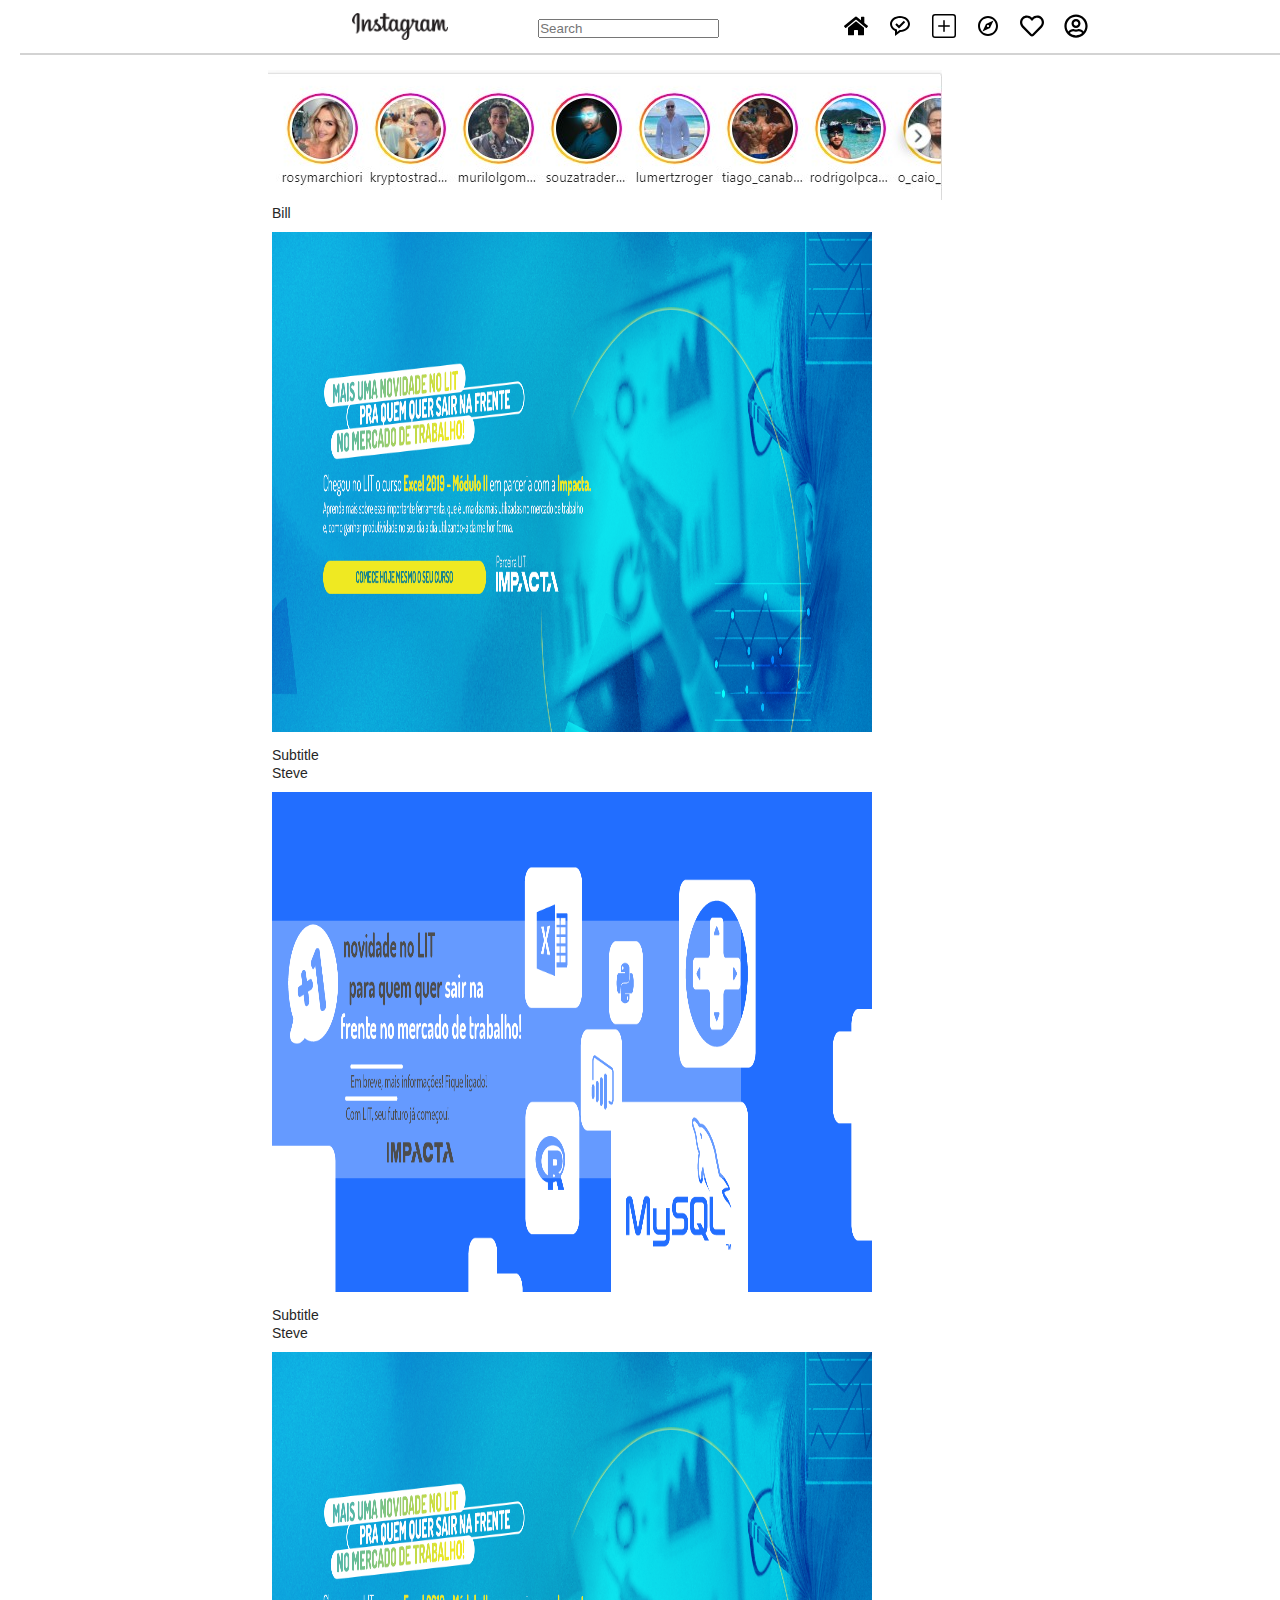
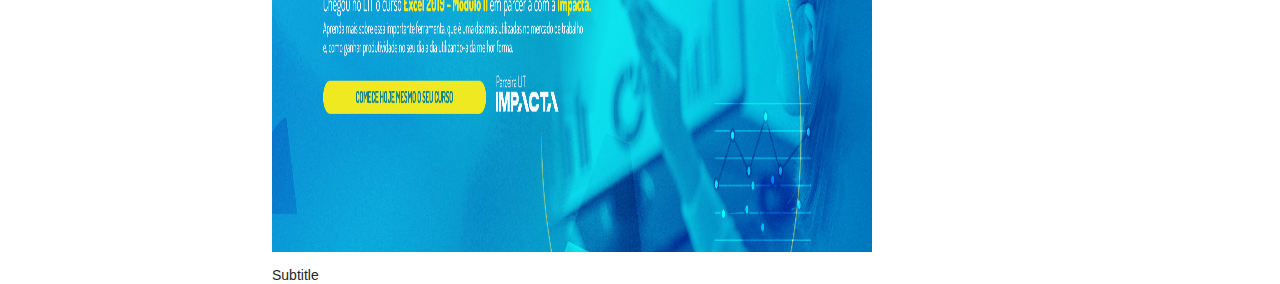
==== index.html @ 893edde5 "Initial commit" ====
<!doctype html><html lang="en"><head><meta charset="utf-8"/><link rel="icon" href="../src/favicon/favicon.ico"/><title>Instagram</title><script defer="defer" src="./static/js/main.2376d2d2.js"></script><link href="./static/css/main.a3d59841.css" rel="stylesheet"></head><body><div id="root"></div></body></html>
---- static/css/main.a3d59841.css ----
.navbar{border-bottom:1px solid #d3d3d3;justify-content:space-between;object-fit:contain;padding:0 20px}.instagram-logo{height:30px;max-width:100px}.searchbar{color:#8e8e8e;font-size:16px;padding-bottom:3%;padding-top:3%}.icon-bar{color:#000;display:flex;flex-direction:row;padding-bottom:1%;padding-left:24px;padding-top:1%}.icon-bar a{color:#000;font-size:24px;max-width:30%;padding:0 10px;text-align:center;transition:all .3s ease}.icon-bar a:hover{color:#840058}.mainclass{margin-left:20px}.feed-carroussel{width:500px}.feed-fotos{max-width:500px}.feed-post{width:505px}.carousel-img,.prof-photo-sugest,.suggestions{max-width:300px}.carousel-img{margin-top:70px;max-height:60px}.box-filme{border:3px outset #ff14eb;border-radius:50%;height:65px;margin-top:75px;width:65px}.carrossel-titulo{padding:0 10px 10px 0}.carrossel-filmes{cursor:pointer;margin-top:5px}.footer{max-width:300px}.footer-list ul li,.rightsfooter{font-size:12px}*{box-sizing:border-box;font-family:-apple-system,BlinkMacSystemFont,Segoe UI,Roboto,Helvetica,Arial,sans-serif;margin:0;padding:0}body{color:#262626;font-size:14px;line-height:18px}a{color:inherit;text-decoration:none}.navbar{-webkit-padding-end:5%;align-items:center;background-color:#fff;border-bottom:2px solid #d3d3d3;display:flex;gap:15%;height:55px;justify-content:space-around;margin:0 auto;padding-inline-end:5%;position:-webkit-sticky;position:sticky;position:fixed;top:0;width:100%;z-index:9999}.instagram-logo-div{background-color:#fff;margin-left:25%}.instagram-logo{background-color:#fff;cursor:pointer;height:40px;max-width:150px;padding-top:3%}.searchbar{font-size:25px;max-height:35px;max-width:300px;padding-bottom:5%}.icon-list{color:#000;display:flex;font-size:25px;list-style:none;padding:5px}.icons{color:#000;margin-right:10%;max-width:600px;padding-bottom:1%;padding-top:1%}.icons a{color:#000;font-size:25px;max-width:30%;padding:0 10px;text-align:center;transition:all .3s ease}.icons a:hover{background-color:#fff;color:#b30077}.mainclass{display:grid;grid-template-columns:60% 30%;justify-content:center}.feed{margin-left:25%;width:60%}.feed-carroussel{margin-top:70px;max-width:600px;width:60%}.feed-fotos{height:500px;margin-bottom:10px;margin-top:10px;max-width:600px}.feed-post{border-style:outset;border-width:1px grey;box-sizing:unset;padding-left:4px;width:605px}.suggestions{margin-right:50%;max-width:30%;position:fixed}.prof-photo-sugest{margin-top:70px;max-height:60px;max-width:360px}.footer{margin-top:60%;max-width:360px}.footer-list ul li{color:#c7c7c7;display:inline-block;font-size:14px;list-style:none;padding:1px;text-align:justify}.rightsfooter{color:#c7c7c7;font-size:14px;padding-top:15px}@media screen and (max-width:1685px){.suggestions{display:none}}@media screen and (max-width:1330px){.navbar{gap:5%;object-fit:contain;top:0}.nav_headerWrapper,.navbar{align-items:center;display:flex}.nav_headerWrapper{justify-content:space-between;margin:0 auto;max-width:100%;padding:0 20px;width:100%}.instagram-logo{height:30px;max-width:100px}.icons{flex-direction:row;padding-bottom:1%;padding-left:24px;padding-top:1%}.icons a{font-size:24px;max-width:30%;padding:0 10px;text-align:center;transition:all .3s ease}.mainclass{display:grid;grid-template-columns:60% 30%;margin-left:15px}.feed{width:60%}.feed-carroussel{max-width:500px}.feed-post{border-width:0;box-sizing:unset;padding-left:4px;width:100%}.suggestions{display:none}}@media screen and (max-width:650px){.nav_headerWrapper{max-width:100%}.searchbar{display:none}.feed-fotos{max-width:500px}.feed-post{border-width:0;box-sizing:unset;max-width:75%;padding-left:4px}}@media screen and (max-width:550px){.searchbar{display:none}.feed-fotos{max-width:400px}.feed-post{border-width:0;box-sizing:unset;padding-left:4px}}@media screen and (max-width:450px){.searchbar{display:none}.feed-fotos{max-width:350px}.icons{color:#000;display:flex;flex-direction:row;padding-bottom:1%;padding-left:5px;padding-top:1%}.icons a{font-size:20px;max-width:30%;padding:0 5px}}
/*# sourceMappingURL=main.a3d59841.css.map*/
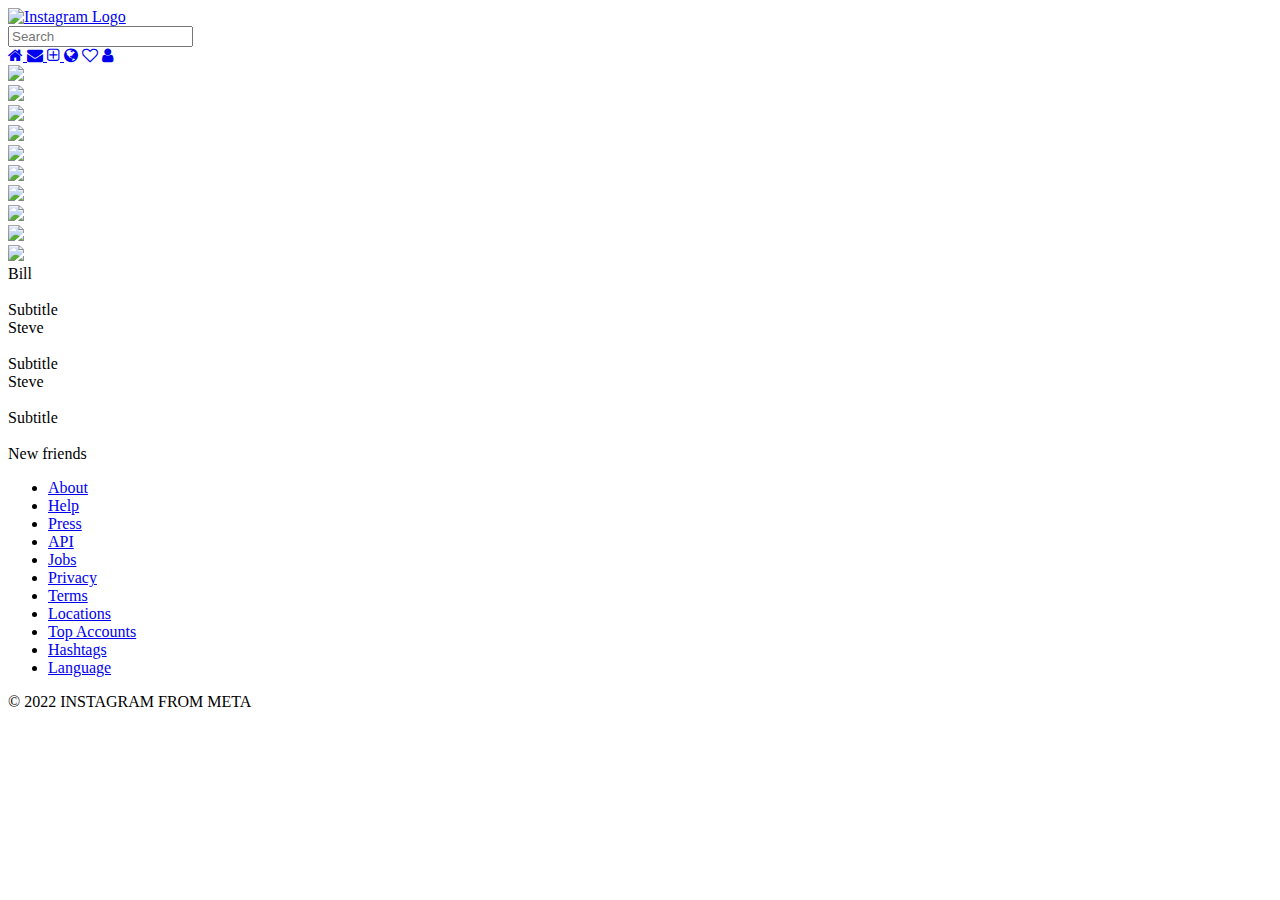
==== commit 98e577c4: "Add files via upload" ====
--- a/index.html
+++ b/index.html
@@ -1 +1,198 @@
-<!doctype html><html lang="en"><head><meta charset="utf-8"/><link rel="icon" href="../src/favicon/favicon.ico"/><title>Instagram</title><script defer="defer" src="./static/js/main.2376d2d2.js"></script><link href="./static/css/main.a3d59841.css" rel="stylesheet"></head><body><div id="root"></div></body></html>+<!DOCTYPE html>
+<html lang="pt-br">
+
+<head>
+    <meta charset="UTF-8">
+    <meta http-equiv="X-UA-Compatible" content="IE=edge">
+    <meta name="viewport" content="width=device-width, initial-scale=1.0">
+
+    <link rel="shortcut icon" href="../instagram-app/src/favicon/favicon.ico" type="image/x-icon">
+    <link rel="shortcut icon" href="../instagram-app/src/favicon/favicon.png" type="image/x-icon">
+
+    <link rel="stylesheet" href="../instagram-app/src/index.css">
+    <link rel="stylesheet" href="../instagram-app/src/responsive.css">
+
+
+    <link rel="stylesheet" href="../instagram-app/src/style/owl/owl.carousel.min.css">
+    <link rel="stylesheet" href="../instagram-app/src/style/owl/owl.theme.default.min.css">
+
+    <script src="https://kit.fontawesome.com/e2c7da0146.js" crossorigin="anonymous"></script>
+
+
+    <link rel="stylesheet" href="https://cdnjs.cloudflare.com/ajax/libs/font-awesome/4.7.0/css/font-awesome.min.css">
+
+    <title>Instagram</title>
+</head>
+
+<body>
+
+    <nav class="nav_headerWrapper">
+        <div class="navbar">
+
+            <div class="instagram-logo-div">
+                <a href="https://www.instagram.com/">
+                    <img src="../instagram-app/src/img/instagram.png" alt="Instagram Logo" srcset="" class="instagram-logo"></a>
+            </div>
+
+            <div id="searchbar" class="searchbar">
+                <div class="topnav"> <input type="text" placeholder="Search"> </div>
+            </div>
+
+            <div id="icons" class="icon-bar">
+
+                <a id="home-icon" href="https://www.instagram.com"><i class="fa fa-home" width="24px" alt="Home"></i>
+                </a>
+
+                <a id="profile-foto" href="https://www.instagram.com/criptoinvestidor85"><i class="fa fa-envelope"
+                        width="24px" alt="Profile"> </i> </a>
+
+                <a id="activity" href="https://www.instagram.com/accounts/activity/"><i class="fa fa-plus-square-o"
+                        width="24px" alt="Activity"> </i> </a>
+
+                <a id="explore" href="https://www.instagram.com/explore/"> <i class="fa fa-globe" width="24px"
+                        alt="Explore"> </i></a>
+
+                <a id="new-post" href="#"><i class="fa fa-heart-o" width="24px" alt="New Post"></i></a>
+
+                <a id="direct-inbox" href="https://www.instagram.com/direct/inbox/"><i class="fa fa-user" width="24px"
+                        alt="Direct"> </i> </a>
+            </div>
+
+        </div>
+    </nav>
+
+
+    <main>
+
+        <div class="mainclass">
+
+            <div id="feed" class="feed">
+
+                <div id="feed-carroussel" class="feed-carroussel">
+
+                    <!-- ---------- BEGIN - CAROUSEL ---------- -->
+                    <div class="owl-carousel owl-theme">
+
+                        <div tabindex="0" class="item"><a href=""><img class="box-filme"
+                                    src="ig-html/src/img/doc/mvbill.jpg"></a>
+                        </div>
+
+                        <div tabindex="0" class="item"><a href=""><img class="box-filme"
+                                    src="ig-html/src/img/doc/sanchez.jpg"></a>
+                        </div>
+
+                        <div tabindex="0" class="item"><a href=""><img class="box-filme"
+                                    src="ig-html/src/img/doc/2pactyson.jpg"></a>
+                        </div>
+
+                        <div tabindex="0" class="item"><a href=""><img class="box-filme"
+                                    src="ig-html/src/img/doc/foto perfil edson.jpg"></a>
+                        </div>
+
+                        <div tabindex="0" class="item"><a href=""><img class="box-filme"
+                                    src="ig-html/src/img/doc/2pacsnoop.jpg"></a>
+                        </div>
+
+                        <div tabindex="0" class="item"><a href=""> <img class="box-filme"
+                                    src="ig-html/src/img/doc/tupac2.webp"></a>
+                        </div>
+
+                        <div tabindex="0" class="item"><a href=""><img class="box-filme"
+                                    src="ig-html/src/img/doc/2pacbig.jpg"></a>
+                        </div>
+
+                        <div tabindex="0" class="item"><a href=""><img class="box-filme"
+                                    src="ig-html/src/img/doc/big.jpg"></a>
+                        </div>
+
+                        <div tabindex="0" class="item"><a href=""><img class="box-filme"
+                                    src="ig-html/src/img/doc/tupac1.jpg"></a>
+                        </div>
+
+                        <div tabindex="0" class="item"><a href=""><img class="box-filme"
+                                    src="ig-html/src/img/doc/sabota.jpg"></a>
+                        </div>
+
+                    </div>
+                    <!-- ---------- END - CAROUSEL ---------- -->
+
+                </div>
+
+                <div class="timeline">
+
+                    <div class="feed-post">
+                        <div class="user-id">Bill</div>
+                        <img src="../instagram-app/src/img/litfeed.png" alt="" srcset="" class="feed-fotos" />
+                        <div class="subtitle">Subtitle</div>
+                    </div>
+
+                    <div class="feed-post">
+                        <div class="user-id">Steve</div>
+                        <img src="../instagram-app/src/img/litfeed2.png" alt="" srcset="" class="feed-fotos" />
+                        <div class="subtitle">Subtitle</div>
+                    </div>
+
+                    <div class="feed-post">
+                        <div class="user-id">Steve</div>
+                        <img src="ig-html/src/img/doc/racionais.webp" alt="" srcset="" class="feed-fotos" />
+                        <div class="subtitle">Subtitle</div>
+                    </div>
+
+                </div>
+
+            </div>
+
+            <div id="suggestdiv">
+
+                <div class="suggestions">
+
+                    <div id="my-profile" class="prof-photo-sugest">
+                        <img src="../instagram-app/src/img/prof-sug.jpg" alt="" srcset="">
+                    </div>
+                    <div id="suggestions-for-you" class="suggestions-for-you"> New friends</div>
+
+
+                    <footer class="footer">
+                        <div class="footer-list">
+                            <ul class="">
+                                <li><a href="https://about.instagram.com/"> About </a></li>
+                                <li><a href="https://help.instagram.com/"> Help </a></li>
+                                <li><a href="https://about.instagram.com/blog"> Press </a></li>
+                                <li><a href="https://developers.facebook.com/docs/instagram"> API </a></li>
+                                <li><a href="https://about.instagram.com/about-us/careers"> Jobs </a></li>
+                                <li><a href="https://help.instagram.com/519522125107875/?maybe_redirect_pol=0"> Privacy
+                                    </a></li>
+                                <li><a href="https://help.instagram.com/581066165581870"> Terms </a></li>
+                                <li><a href="https://www.instagram.com/explore/locations/"> Locations </a></li>
+                                <li><a href="https://www.instagram.com/directory/profiles/"> Top Accounts </a></li>
+                                <li><a href="https://www.instagram.com/directory/hashtags/"> Hashtags </a></li>
+                                <li><a href="#"> Language</a></li>
+                            </ul>
+                        </div>
+                        <div class="rightsfooter">
+                            © 2022 INSTAGRAM FROM META
+                        </div>
+                    </footer>
+
+                </div>
+
+            </div>
+
+        </div>
+
+
+    </main>
+
+
+
+</body>
+
+
+
+<script src="https://kit.fontawesome.com/e2c7da0146.js" crossorigin="anonymous"></script>
+<script src="../instagram-app/src/js/owl/jquery.min.js"></script>
+<script src="../instagram-app/src/js/owl/owl.carousel.min.js"></script>
+<script src="../instagram-app/src/js/owl/setup.js"></script>
+
+
+</html>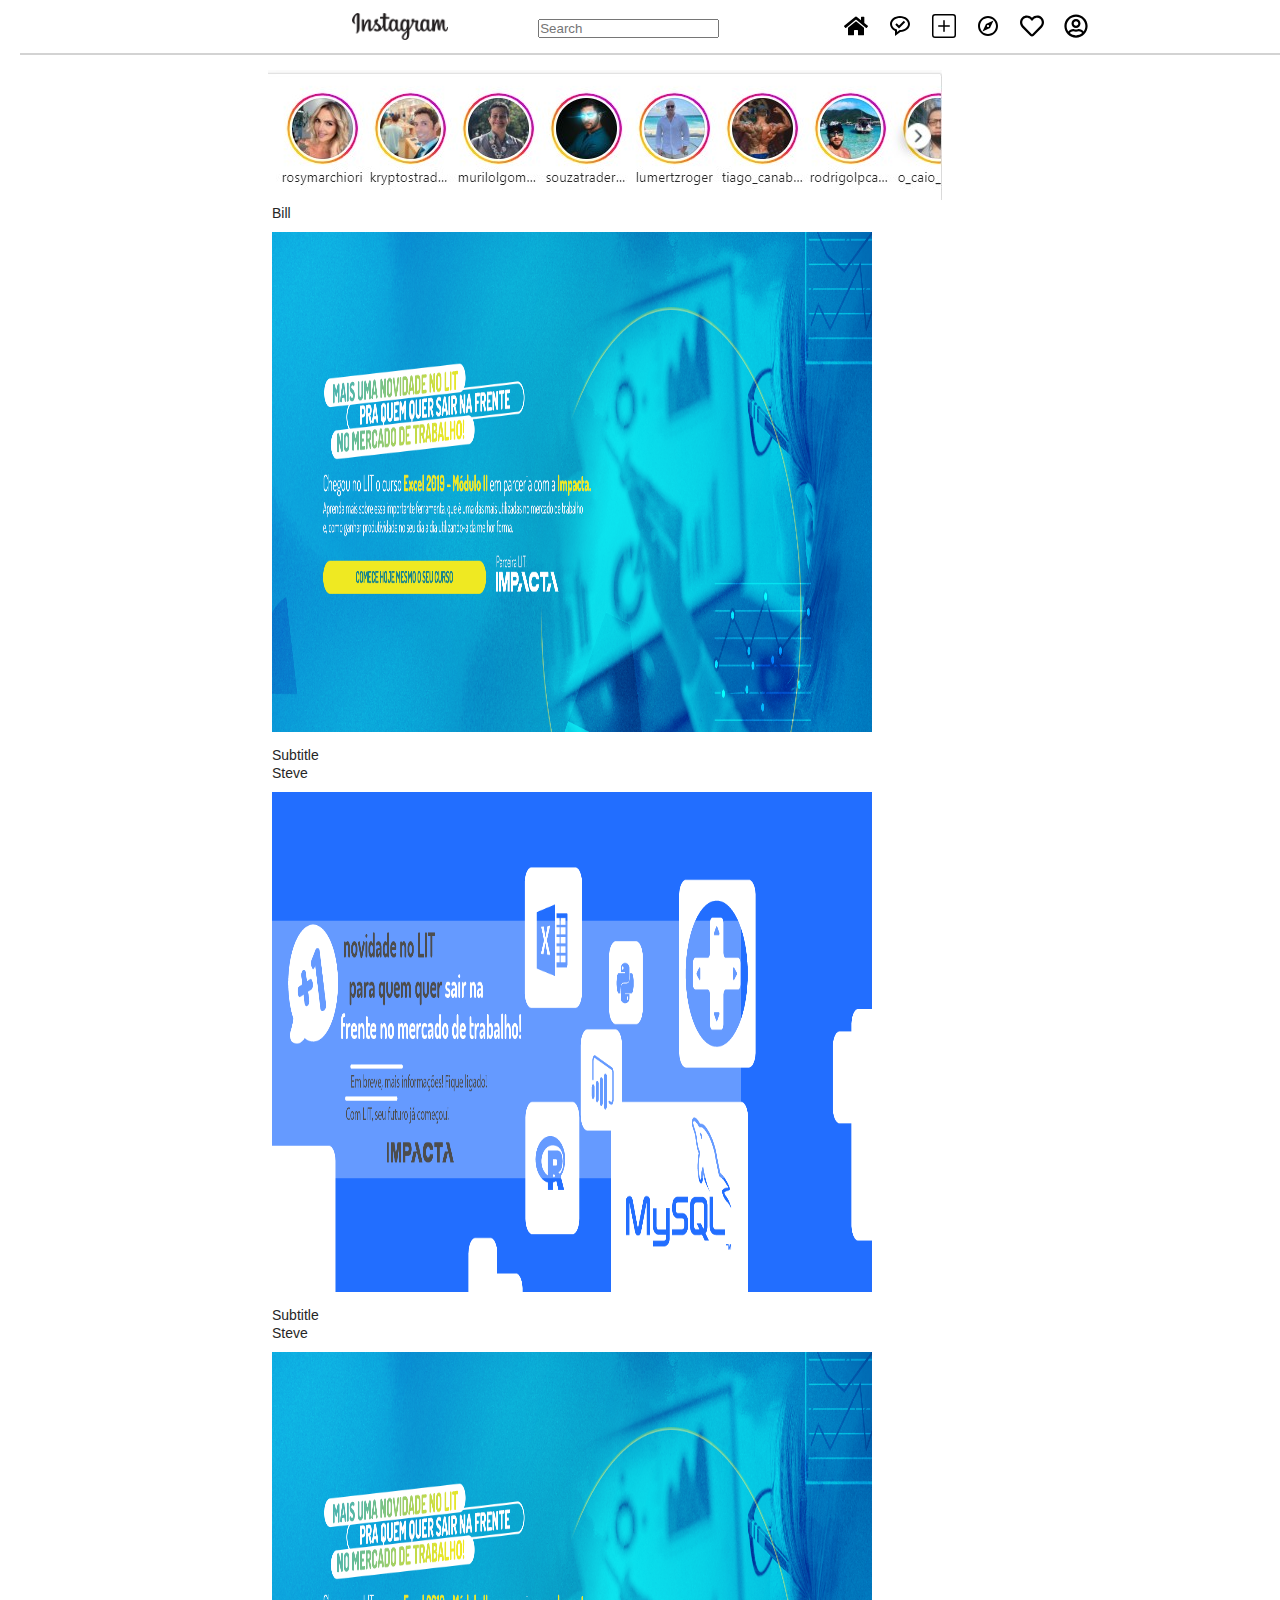
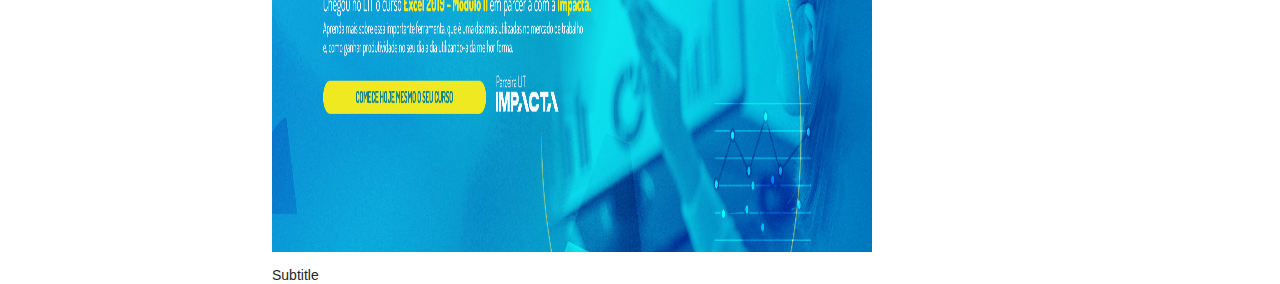
==== commit ede5e5af: "Add files via upload" ====
--- a/index.html
+++ b/index.html
@@ -1,198 +1 @@
-<!DOCTYPE html>
-<html lang="pt-br">
-
-<head>
-    <meta charset="UTF-8">
-    <meta http-equiv="X-UA-Compatible" content="IE=edge">
-    <meta name="viewport" content="width=device-width, initial-scale=1.0">
-
-    <link rel="shortcut icon" href="../instagram-app/src/favicon/favicon.ico" type="image/x-icon">
-    <link rel="shortcut icon" href="../instagram-app/src/favicon/favicon.png" type="image/x-icon">
-
-    <link rel="stylesheet" href="../instagram-app/src/index.css">
-    <link rel="stylesheet" href="../instagram-app/src/responsive.css">
-
-
-    <link rel="stylesheet" href="../instagram-app/src/style/owl/owl.carousel.min.css">
-    <link rel="stylesheet" href="../instagram-app/src/style/owl/owl.theme.default.min.css">
-
-    <script src="https://kit.fontawesome.com/e2c7da0146.js" crossorigin="anonymous"></script>
-
-
-    <link rel="stylesheet" href="https://cdnjs.cloudflare.com/ajax/libs/font-awesome/4.7.0/css/font-awesome.min.css">
-
-    <title>Instagram</title>
-</head>
-
-<body>
-
-    <nav class="nav_headerWrapper">
-        <div class="navbar">
-
-            <div class="instagram-logo-div">
-                <a href="https://www.instagram.com/">
-                    <img src="../instagram-app/src/img/instagram.png" alt="Instagram Logo" srcset="" class="instagram-logo"></a>
-            </div>
-
-            <div id="searchbar" class="searchbar">
-                <div class="topnav"> <input type="text" placeholder="Search"> </div>
-            </div>
-
-            <div id="icons" class="icon-bar">
-
-                <a id="home-icon" href="https://www.instagram.com"><i class="fa fa-home" width="24px" alt="Home"></i>
-                </a>
-
-                <a id="profile-foto" href="https://www.instagram.com/criptoinvestidor85"><i class="fa fa-envelope"
-                        width="24px" alt="Profile"> </i> </a>
-
-                <a id="activity" href="https://www.instagram.com/accounts/activity/"><i class="fa fa-plus-square-o"
-                        width="24px" alt="Activity"> </i> </a>
-
-                <a id="explore" href="https://www.instagram.com/explore/"> <i class="fa fa-globe" width="24px"
-                        alt="Explore"> </i></a>
-
-                <a id="new-post" href="#"><i class="fa fa-heart-o" width="24px" alt="New Post"></i></a>
-
-                <a id="direct-inbox" href="https://www.instagram.com/direct/inbox/"><i class="fa fa-user" width="24px"
-                        alt="Direct"> </i> </a>
-            </div>
-
-        </div>
-    </nav>
-
-
-    <main>
-
-        <div class="mainclass">
-
-            <div id="feed" class="feed">
-
-                <div id="feed-carroussel" class="feed-carroussel">
-
-                    <!-- ---------- BEGIN - CAROUSEL ---------- -->
-                    <div class="owl-carousel owl-theme">
-
-                        <div tabindex="0" class="item"><a href=""><img class="box-filme"
-                                    src="ig-html/src/img/doc/mvbill.jpg"></a>
-                        </div>
-
-                        <div tabindex="0" class="item"><a href=""><img class="box-filme"
-                                    src="ig-html/src/img/doc/sanchez.jpg"></a>
-                        </div>
-
-                        <div tabindex="0" class="item"><a href=""><img class="box-filme"
-                                    src="ig-html/src/img/doc/2pactyson.jpg"></a>
-                        </div>
-
-                        <div tabindex="0" class="item"><a href=""><img class="box-filme"
-                                    src="ig-html/src/img/doc/foto perfil edson.jpg"></a>
-                        </div>
-
-                        <div tabindex="0" class="item"><a href=""><img class="box-filme"
-                                    src="ig-html/src/img/doc/2pacsnoop.jpg"></a>
-                        </div>
-
-                        <div tabindex="0" class="item"><a href=""> <img class="box-filme"
-                                    src="ig-html/src/img/doc/tupac2.webp"></a>
-                        </div>
-
-                        <div tabindex="0" class="item"><a href=""><img class="box-filme"
-                                    src="ig-html/src/img/doc/2pacbig.jpg"></a>
-                        </div>
-
-                        <div tabindex="0" class="item"><a href=""><img class="box-filme"
-                                    src="ig-html/src/img/doc/big.jpg"></a>
-                        </div>
-
-                        <div tabindex="0" class="item"><a href=""><img class="box-filme"
-                                    src="ig-html/src/img/doc/tupac1.jpg"></a>
-                        </div>
-
-                        <div tabindex="0" class="item"><a href=""><img class="box-filme"
-                                    src="ig-html/src/img/doc/sabota.jpg"></a>
-                        </div>
-
-                    </div>
-                    <!-- ---------- END - CAROUSEL ---------- -->
-
-                </div>
-
-                <div class="timeline">
-
-                    <div class="feed-post">
-                        <div class="user-id">Bill</div>
-                        <img src="../instagram-app/src/img/litfeed.png" alt="" srcset="" class="feed-fotos" />
-                        <div class="subtitle">Subtitle</div>
-                    </div>
-
-                    <div class="feed-post">
-                        <div class="user-id">Steve</div>
-                        <img src="../instagram-app/src/img/litfeed2.png" alt="" srcset="" class="feed-fotos" />
-                        <div class="subtitle">Subtitle</div>
-                    </div>
-
-                    <div class="feed-post">
-                        <div class="user-id">Steve</div>
-                        <img src="ig-html/src/img/doc/racionais.webp" alt="" srcset="" class="feed-fotos" />
-                        <div class="subtitle">Subtitle</div>
-                    </div>
-
-                </div>
-
-            </div>
-
-            <div id="suggestdiv">
-
-                <div class="suggestions">
-
-                    <div id="my-profile" class="prof-photo-sugest">
-                        <img src="../instagram-app/src/img/prof-sug.jpg" alt="" srcset="">
-                    </div>
-                    <div id="suggestions-for-you" class="suggestions-for-you"> New friends</div>
-
-
-                    <footer class="footer">
-                        <div class="footer-list">
-                            <ul class="">
-                                <li><a href="https://about.instagram.com/"> About </a></li>
-                                <li><a href="https://help.instagram.com/"> Help </a></li>
-                                <li><a href="https://about.instagram.com/blog"> Press </a></li>
-                                <li><a href="https://developers.facebook.com/docs/instagram"> API </a></li>
-                                <li><a href="https://about.instagram.com/about-us/careers"> Jobs </a></li>
-                                <li><a href="https://help.instagram.com/519522125107875/?maybe_redirect_pol=0"> Privacy
-                                    </a></li>
-                                <li><a href="https://help.instagram.com/581066165581870"> Terms </a></li>
-                                <li><a href="https://www.instagram.com/explore/locations/"> Locations </a></li>
-                                <li><a href="https://www.instagram.com/directory/profiles/"> Top Accounts </a></li>
-                                <li><a href="https://www.instagram.com/directory/hashtags/"> Hashtags </a></li>
-                                <li><a href="#"> Language</a></li>
-                            </ul>
-                        </div>
-                        <div class="rightsfooter">
-                            © 2022 INSTAGRAM FROM META
-                        </div>
-                    </footer>
-
-                </div>
-
-            </div>
-
-        </div>
-
-
-    </main>
-
-
-
-</body>
-
-
-
-<script src="https://kit.fontawesome.com/e2c7da0146.js" crossorigin="anonymous"></script>
-<script src="../instagram-app/src/js/owl/jquery.min.js"></script>
-<script src="../instagram-app/src/js/owl/owl.carousel.min.js"></script>
-<script src="../instagram-app/src/js/owl/setup.js"></script>
-
-
-</html>+<!doctype html><html lang="en"><head><meta charset="utf-8"/><link rel="icon" href="../src/favicon/favicon.ico"/><title>Instagram</title><script defer="defer" src="./static/js/main.2376d2d2.js"></script><link href="./static/css/main.a3d59841.css" rel="stylesheet"></head><body><div id="root"></div></body></html>--- a/static/css/main.a3d59841.css
+++ b/static/css/main.a3d59841.css
@@ -0,0 +1,2 @@
+.navbar{border-bottom:1px solid #d3d3d3;justify-content:space-between;object-fit:contain;padding:0 20px}.instagram-logo{height:30px;max-width:100px}.searchbar{color:#8e8e8e;font-size:16px;padding-bottom:3%;padding-top:3%}.icon-bar{color:#000;display:flex;flex-direction:row;padding-bottom:1%;padding-left:24px;padding-top:1%}.icon-bar a{color:#000;font-size:24px;max-width:30%;padding:0 10px;text-align:center;transition:all .3s ease}.icon-bar a:hover{color:#840058}.mainclass{margin-left:20px}.feed-carroussel{width:500px}.feed-fotos{max-width:500px}.feed-post{width:505px}.carousel-img,.prof-photo-sugest,.suggestions{max-width:300px}.carousel-img{margin-top:70px;max-height:60px}.box-filme{border:3px outset #ff14eb;border-radius:50%;height:65px;margin-top:75px;width:65px}.carrossel-titulo{padding:0 10px 10px 0}.carrossel-filmes{cursor:pointer;margin-top:5px}.footer{max-width:300px}.footer-list ul li,.rightsfooter{font-size:12px}*{box-sizing:border-box;font-family:-apple-system,BlinkMacSystemFont,Segoe UI,Roboto,Helvetica,Arial,sans-serif;margin:0;padding:0}body{color:#262626;font-size:14px;line-height:18px}a{color:inherit;text-decoration:none}.navbar{-webkit-padding-end:5%;align-items:center;background-color:#fff;border-bottom:2px solid #d3d3d3;display:flex;gap:15%;height:55px;justify-content:space-around;margin:0 auto;padding-inline-end:5%;position:-webkit-sticky;position:sticky;position:fixed;top:0;width:100%;z-index:9999}.instagram-logo-div{background-color:#fff;margin-left:25%}.instagram-logo{background-color:#fff;cursor:pointer;height:40px;max-width:150px;padding-top:3%}.searchbar{font-size:25px;max-height:35px;max-width:300px;padding-bottom:5%}.icon-list{color:#000;display:flex;font-size:25px;list-style:none;padding:5px}.icons{color:#000;margin-right:10%;max-width:600px;padding-bottom:1%;padding-top:1%}.icons a{color:#000;font-size:25px;max-width:30%;padding:0 10px;text-align:center;transition:all .3s ease}.icons a:hover{background-color:#fff;color:#b30077}.mainclass{display:grid;grid-template-columns:60% 30%;justify-content:center}.feed{margin-left:25%;width:60%}.feed-carroussel{margin-top:70px;max-width:600px;width:60%}.feed-fotos{height:500px;margin-bottom:10px;margin-top:10px;max-width:600px}.feed-post{border-style:outset;border-width:1px grey;box-sizing:unset;padding-left:4px;width:605px}.suggestions{margin-right:50%;max-width:30%;position:fixed}.prof-photo-sugest{margin-top:70px;max-height:60px;max-width:360px}.footer{margin-top:60%;max-width:360px}.footer-list ul li{color:#c7c7c7;display:inline-block;font-size:14px;list-style:none;padding:1px;text-align:justify}.rightsfooter{color:#c7c7c7;font-size:14px;padding-top:15px}@media screen and (max-width:1685px){.suggestions{display:none}}@media screen and (max-width:1330px){.navbar{gap:5%;object-fit:contain;top:0}.nav_headerWrapper,.navbar{align-items:center;display:flex}.nav_headerWrapper{justify-content:space-between;margin:0 auto;max-width:100%;padding:0 20px;width:100%}.instagram-logo{height:30px;max-width:100px}.icons{flex-direction:row;padding-bottom:1%;padding-left:24px;padding-top:1%}.icons a{font-size:24px;max-width:30%;padding:0 10px;text-align:center;transition:all .3s ease}.mainclass{display:grid;grid-template-columns:60% 30%;margin-left:15px}.feed{width:60%}.feed-carroussel{max-width:500px}.feed-post{border-width:0;box-sizing:unset;padding-left:4px;width:100%}.suggestions{display:none}}@media screen and (max-width:650px){.nav_headerWrapper{max-width:100%}.searchbar{display:none}.feed-fotos{max-width:500px}.feed-post{border-width:0;box-sizing:unset;max-width:75%;padding-left:4px}}@media screen and (max-width:550px){.searchbar{display:none}.feed-fotos{max-width:400px}.feed-post{border-width:0;box-sizing:unset;padding-left:4px}}@media screen and (max-width:450px){.searchbar{display:none}.feed-fotos{max-width:350px}.icons{color:#000;display:flex;flex-direction:row;padding-bottom:1%;padding-left:5px;padding-top:1%}.icons a{font-size:20px;max-width:30%;padding:0 5px}}
+/*# sourceMappingURL=main.a3d59841.css.map*/